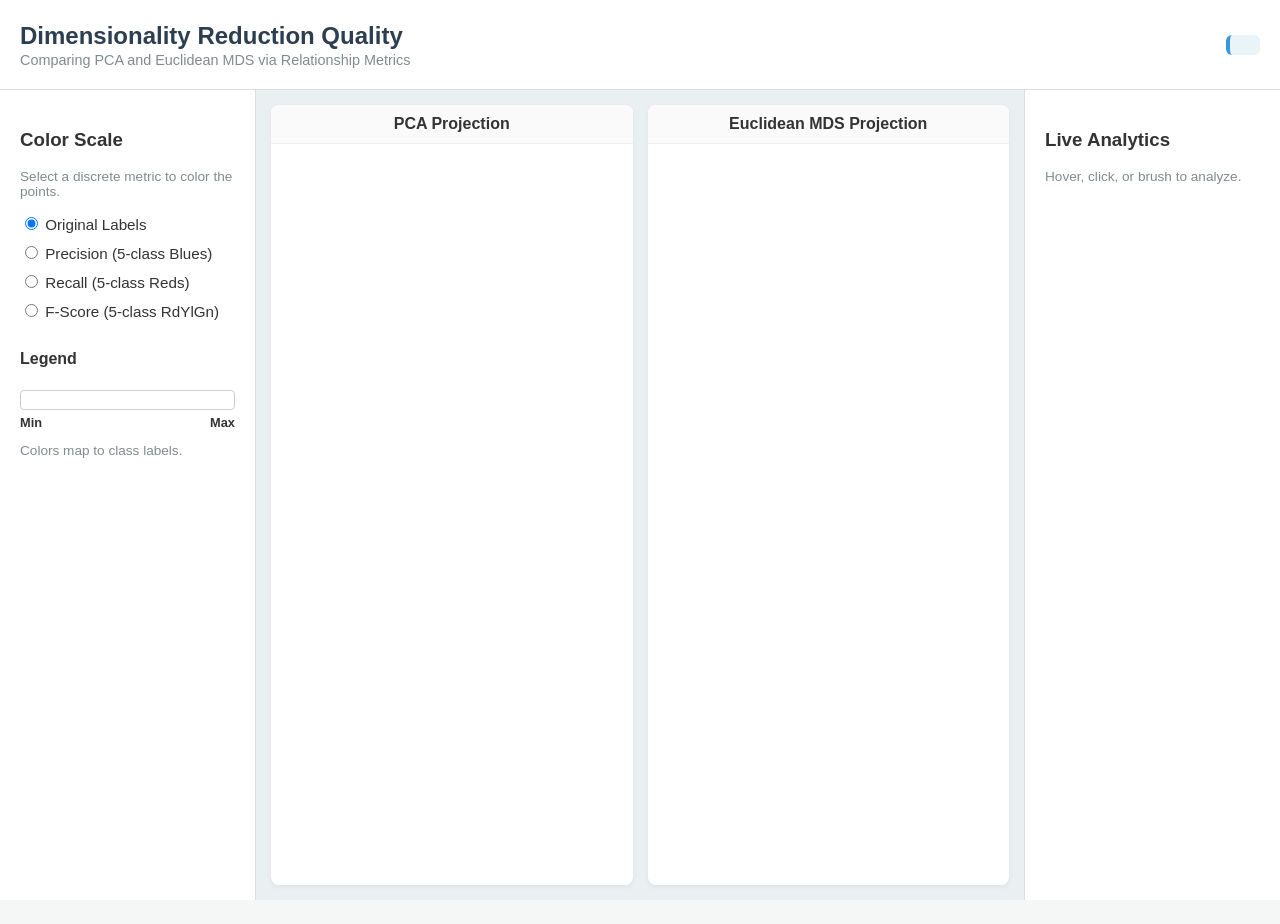
==== src/html/dashboard.html @ d19e1354 "Second version" ====
<!DOCTYPE html>
<html lang="en">
<head>
    <meta charset="UTF-8">
    <meta name="viewport" content="width=device-width, initial-scale=1.0">
    <title>DR Quality & Artifacts Dashboard</title>
    <link rel="stylesheet" href="../css/dashboard.css">
    <script src="https://d3js.org/d3.v7.min.js"></script>
</head>
<body>

    <div id="app-grid">
        <header class="header">
            <div>
                <h1>Dimensionality Reduction Quality</h1>
                <p class="subtitle">Comparing PCA and Euclidean MDS via Relationship Metrics</p>
            </div>
            <div id="global-assessment" class="assessment-box"></div>
        </header>

        <aside class="left-panel">
            <h3>Color Scale</h3>
            <p class="help-text">Select a discrete metric to color the points.</p>
            
            <div class="control-group">
                <label><input type="radio" name="colorMode" value="original" checked> Original Labels</label>
                <label><input type="radio" name="colorMode" value="precision"> Precision (5-class Blues)</label>
                <label><input type="radio" name="colorMode" value="recall"> Recall (5-class Reds)</label>
                <label><input type="radio" name="colorMode" value="fscore"> F-Score (5-class RdYlGn)</label>
            </div>

            <div id="legend-container">
                <h4>Legend</h4>
                <div id="legend-gradient"></div>
                <div class="legend-labels">
                    <span id="legend-min">Min</span>
                    <span id="legend-max">Max</span>
                </div>
                <p id="legend-description" class="help-text">Colors map to class labels.</p>
            </div>
        </aside>

        <main class="main-stage">
            <div class="plot-container">
                <div class="plot-title">PCA Projection</div>
                <div id="pca-plot" class="svg-container"></div>
            </div>
            <div class="plot-container">
                <div class="plot-title">Euclidean MDS Projection</div>
                <div id="mds-plot" class="svg-container"></div>
            </div>
        </main>

        <aside class="right-panel">
            <h3>Live Analytics</h3>
            <p class="help-text">Hover, click, or brush to analyze.</p>
            
            <div id="brush-stats" class="hidden">
                <div class="stat-card">
                    <h4>Selection Size</h4>
                    <p class="big-number" id="stat-count">0</p>
                </div>
                
                <div class="gauge-container">
                    <h4>Avg F-Score</h4>
                    <svg id="gauge-chart" width="160" height="100"></svg>
                    <div id="gauge-value" class="gauge-label">0.000</div>
                </div>

                <div class="stat-details">
                    <p><strong>Avg Precision:</strong> <span id="stat-precision">0</span></p>
                    <p><strong>Avg Recall:</strong> <span id="stat-recall">0</span></p>
                </div>
            </div>
        </aside>
    </div>

    <div id="tooltip"></div>

    <script src="../js/dashboard.js"></script>
</body>
</html>
---- src/css/dashboard.css ----
* {
    box-sizing: border-box;
}

body {
    margin: 0;
    padding: 0;
    width: 100vw;
    height: 100vh;
    overflow: hidden; /* No scrolling allowed */
    font-family: 'Segoe UI', Tahoma, Geneva, Verdana, sans-serif;
    background-color: #f4f7f6;
    color: #333;
}

/* CSS Grid Setup */
#app-grid {
    display: grid;
    grid-template-columns: 20% 60% 20%;
    grid-template-rows: 10% 90%;
    height: 100vh;
    width: 100vw;
}

/* Header */
.header {
    grid-column: 1 / 4;
    grid-row: 1;
    background-color: #ffffff;
    border-bottom: 1px solid #ddd;
    padding: 0 20px;
    display: flex;
    justify-content: space-between;
    align-items: center;
}

h1 { margin: 0; font-size: 1.5rem; color: #2c3e50; }
.subtitle { margin: 2px 0 0 0; font-size: 0.9rem; color: #7f8c8d; }

.assessment-box {
    background: #e8f4f8;
    padding: 10px 15px;
    border-radius: 6px;
    border-left: 4px solid #3498db;
    font-weight: bold;
    font-size: 0.95rem;
}

/* Panels */
.left-panel, .right-panel {
    background: #ffffff;
    padding: 20px;
    overflow-y: auto;
}

.left-panel { border-right: 1px solid #ddd; }
.right-panel { border-left: 1px solid #ddd; }

.help-text { font-size: 0.85rem; color: #7f8c8d; margin-bottom: 15px; }

/* Radio Buttons */
.control-group { display: flex; flex-direction: column; gap: 10px; margin-bottom: 30px; }
.control-group label { cursor: pointer; font-size: 0.95rem; }

/* Legend */
#legend-gradient { height: 20px; border-radius: 4px; border: 1px solid #ccc; margin-top: 10px; }
.legend-labels { display: flex; justify-content: space-between; font-size: 0.8rem; margin-top: 5px; font-weight: bold; }

/* Main Stage */
.main-stage {
    display: flex;
    flex-direction: row;
    gap: 15px;
    padding: 15px;
    background: #eaeff1;
}

.plot-container {
    flex: 1;
    display: flex;
    flex-direction: column;
    background: #fff;
    border-radius: 8px;
    box-shadow: 0 2px 5px rgba(0,0,0,0.05);
}

.plot-title {
    text-align: center;
    padding: 10px;
    font-weight: 600;
    border-bottom: 1px solid #eee;
    background: #fafafa;
    border-radius: 8px 8px 0 0;
}

.svg-container { flex: 1; position: relative; width: 100%; height: 100%; }
svg { width: 100%; height: 100%; display: block; }

/* Utilities */
.hidden { display: none !important; }

/* Tooltip */
#tooltip {
    position: absolute;
    opacity: 0;
    background: rgba(44, 62, 80, 0.95);
    color: white;
    padding: 12px;
    border-radius: 6px;
    pointer-events: none;
    font-size: 0.85rem;
    line-height: 1.4;
    z-index: 1000;
    box-shadow: 0 4px 6px rgba(0,0,0,0.1);
    transition: opacity 0.1s ease;
}
#tooltip strong { color: #f1c40f; }

* { box-sizing: border-box; }
body { margin: 0; padding: 0; width: 100vw; height: 100vh; overflow: hidden; font-family: 'Segoe UI', Tahoma, Geneva, Verdana, sans-serif; background-color: #f4f7f6; color: #333; }
#app-grid { display: grid; grid-template-columns: 20% 60% 20%; grid-template-rows: 10% 90%; height: 100vh; width: 100vw; }
.header { grid-column: 1 / 4; grid-row: 1; background-color: #ffffff; border-bottom: 1px solid #ddd; padding: 0 20px; display: flex; justify-content: space-between; align-items: center; }
h1 { margin: 0; font-size: 1.5rem; color: #2c3e50; }
.subtitle { margin: 2px 0 0 0; font-size: 0.9rem; color: #7f8c8d; }
.assessment-box { background: #e8f4f8; padding: 10px 15px; border-radius: 6px; border-left: 4px solid #3498db; font-weight: bold; font-size: 0.95rem; }
.left-panel, .right-panel { background: #ffffff; padding: 20px; overflow-y: auto; }
.left-panel { border-right: 1px solid #ddd; }
.right-panel { border-left: 1px solid #ddd; }
.help-text { font-size: 0.85rem; color: #7f8c8d; margin-bottom: 15px; }
.control-group { display: flex; flex-direction: column; gap: 10px; margin-bottom: 30px; }
.control-group label { cursor: pointer; font-size: 0.95rem; }
#legend-gradient { height: 20px; border-radius: 4px; border: 1px solid #ccc; margin-top: 10px; display: flex; }
.legend-color-block { flex: 1; height: 100%; }
.legend-labels { display: flex; justify-content: space-between; font-size: 0.8rem; margin-top: 5px; font-weight: bold; }
.main-stage { display: flex; flex-direction: row; gap: 15px; padding: 15px; background: #eaeff1; }
.plot-container { flex: 1; display: flex; flex-direction: column; background: #fff; border-radius: 8px; box-shadow: 0 2px 5px rgba(0,0,0,0.05); }
.plot-title { text-align: center; padding: 10px; font-weight: 600; border-bottom: 1px solid #eee; background: #fafafa; border-radius: 8px 8px 0 0; }
.svg-container { flex: 1; position: relative; width: 100%; height: 100%; }
svg { width: 100%; height: 100%; display: block; }
.hidden { display: none !important; }
#tooltip { position: absolute; opacity: 0; background: rgba(44, 62, 80, 0.95); color: white; padding: 12px; border-radius: 6px; pointer-events: none; font-size: 0.85rem; line-height: 1.4; z-index: 1000; box-shadow: 0 4px 6px rgba(0,0,0,0.1); transition: opacity 0.1s ease; }
#tooltip strong { color: #f1c40f; }

/* NEW: Live Analytics Styles */
.stat-card { text-align: center; margin-bottom: 20px; background: #f8f9fa; padding: 10px; border-radius: 8px; border: 1px solid #eee; }
.stat-card h4 { margin: 0 0 5px 0; color: #7f8c8d; font-size: 0.9rem; text-transform: uppercase; }
.big-number { font-size: 2rem; font-weight: bold; margin: 0; color: #2c3e50; }
.gauge-container { text-align: center; margin-bottom: 20px; }
.gauge-container h4 { margin: 0 0 10px 0; color: #7f8c8d; font-size: 0.9rem; text-transform: uppercase; }
.gauge-label { font-size: 1.5rem; font-weight: bold; margin-top: -15px; color: #2c3e50; }
.stat-details { font-size: 0.9rem; background: #f8f9fa; padding: 15px; border-radius: 8px; border: 1px solid #eee; }
.stat-details p { margin: 8px 0; display: flex; justify-content: space-between; }
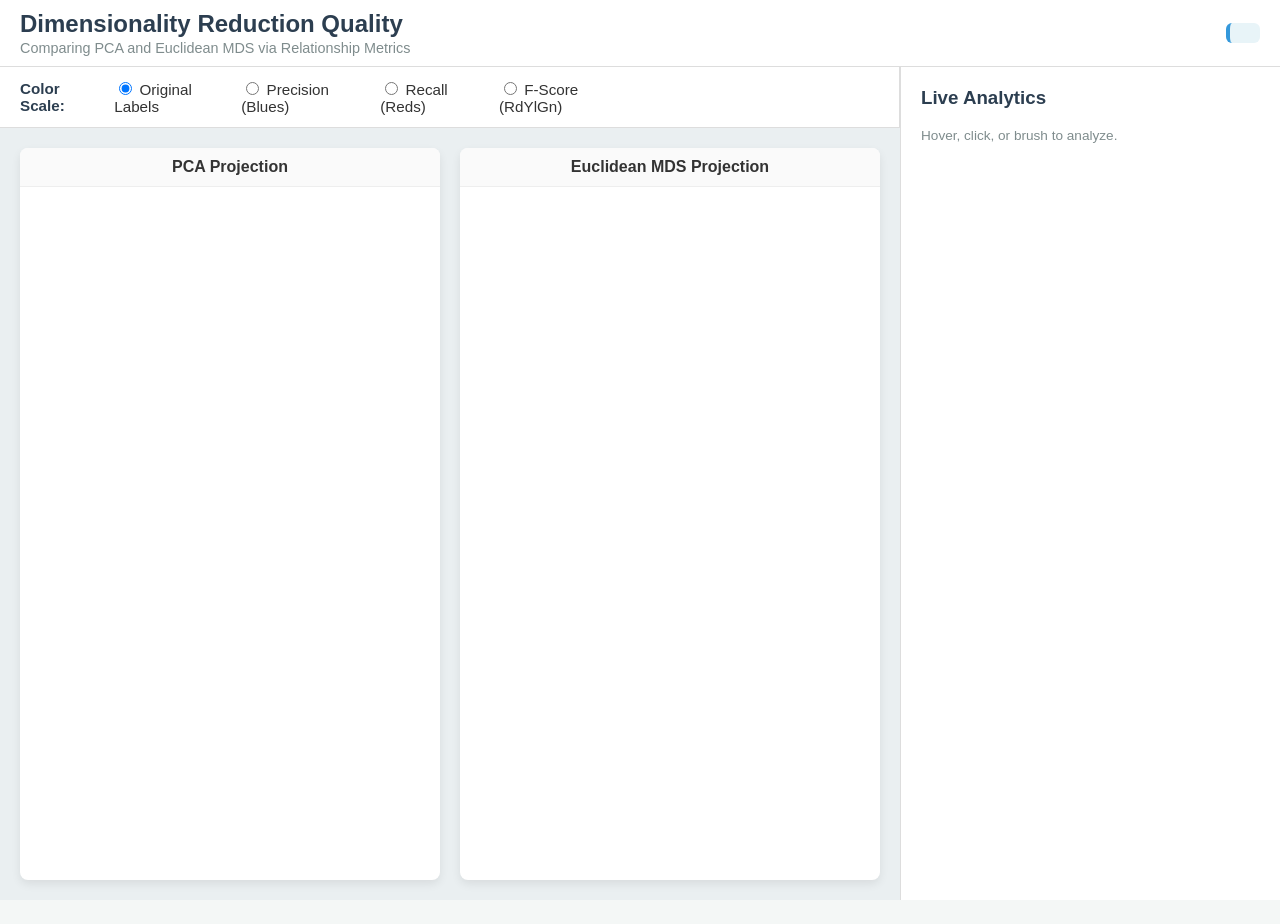
==== commit d38f7c56: "." ====
--- a/src/html/dashboard.html
+++ b/src/html/dashboard.html
@@ -15,30 +15,43 @@
                 <h1>Dimensionality Reduction Quality</h1>
                 <p class="subtitle">Comparing PCA and Euclidean MDS via Relationship Metrics</p>
             </div>
-            <div id="global-assessment" class="assessment-box"></div>
+            
+            <div class="header-stats">
+                <div id="global-assessment" class="assessment-box"></div>
+                
+                <div class="projection-metrics">
+                    <div class="proj-metric-col">
+                        <strong>PCA Global</strong>
+                        <span>Trust: <span id="val-pca-trust">0%</span></span>
+                        <span>Cont: <span id="val-pca-cont">0%</span></span>
+                    </div>
+                    <div class="proj-metric-col">
+                        <strong>MDS Global</strong>
+                        <span>Trust: <span id="val-mds-trust">0%</span></span>
+                        <span>Cont: <span id="val-mds-cont">0%</span></span>
+                    </div>
+                </div>
+            </div>
         </header>
 
-        <aside class="left-panel">
-            <h3>Color Scale</h3>
-            <p class="help-text">Select a discrete metric to color the points.</p>
-            
-            <div class="control-group">
-                <label><input type="radio" name="colorMode" value="original" checked> Original Labels</label>
-                <label><input type="radio" name="colorMode" value="precision"> Precision (5-class Blues)</label>
-                <label><input type="radio" name="colorMode" value="recall"> Recall (5-class Reds)</label>
-                <label><input type="radio" name="colorMode" value="fscore"> F-Score (5-class RdYlGn)</label>
+        <section class="top-controls">
+            <div class="controls-left">
+                <span class="control-label"><strong>Color Scale:</strong></span>
+                <div class="control-group">
+                    <label><input type="radio" name="colorMode" value="original" checked> Original Labels</label>
+                    <label><input type="radio" name="colorMode" value="precision"> Precision (Blues)</label>
+                    <label><input type="radio" name="colorMode" value="recall"> Recall (Reds)</label>
+                    <label><input type="radio" name="colorMode" value="fscore"> F-Score (RdYlGn)</label>
+                </div>
             </div>
-
-            <div id="legend-container">
-                <h4>Legend</h4>
+            <div class="controls-right" id="legend-container">
                 <div id="legend-gradient"></div>
-                <div class="legend-labels">
-                    <span id="legend-min">Min</span>
-                    <span id="legend-max">Max</span>
+                <div class="legend-labels" id="legend-labels">
+                    <span id="legend-min"></span>
+                    <span id="legend-max"></span>
                 </div>
-                <p id="legend-description" class="help-text">Colors map to class labels.</p>
             </div>
-        </aside>
+        </section>
 
         <main class="main-stage">
             <div class="plot-container">
@@ -57,19 +70,28 @@
             
             <div id="brush-stats" class="hidden">
                 <div class="stat-card">
-                    <h4>Selection Size</h4>
+                    <h4>Selected Points</h4>
                     <p class="big-number" id="stat-count">0</p>
                 </div>
                 
-                <div class="gauge-container">
-                    <h4>Avg F-Score</h4>
-                    <svg id="gauge-chart" width="160" height="100"></svg>
-                    <div id="gauge-value" class="gauge-label">0.000</div>
-                </div>
+                <div class="gauges-wrapper">
+                    <div class="gauge-container">
+                        <h4>Precision</h4>
+                        <svg id="gauge-precision"></svg>
+                        <div id="val-precision" class="gauge-label">0%</div>
+                    </div>
 
-                <div class="stat-details">
-                    <p><strong>Avg Precision:</strong> <span id="stat-precision">0</span></p>
-                    <p><strong>Avg Recall:</strong> <span id="stat-recall">0</span></p>
+                    <div class="gauge-container">
+                        <h4>Recall</h4>
+                        <svg id="gauge-recall"></svg>
+                        <div id="val-recall" class="gauge-label">0%</div>
+                    </div>
+
+                    <div class="gauge-container">
+                        <h4>F-Score</h4>
+                        <svg id="gauge-fscore"></svg>
+                        <div id="val-fscore" class="gauge-label">0%</div>
+                    </div>
                 </div>
             </div>
         </aside>
--- a/src/css/dashboard.css
+++ b/src/css/dashboard.css
@@ -1,152 +1,104 @@
-* {
-    box-sizing: border-box;
+/* =========================================
+   RESET E IMPOSTAZIONI GLOBALI
+   ========================================= */
+* { box-sizing: border-box; }
+body { margin: 0; padding: 0; width: 100vw; height: 100vh; overflow: hidden; font-family: 'Segoe UI', Tahoma, Geneva, Verdana, sans-serif; background-color: #f4f7f6; color: #333; }
+
+/* =========================================
+   LAYOUT PRINCIPALE (CSS GRID)
+   ========================================= */
+#app-grid { 
+    display: grid; 
+    grid-template-columns: 1fr 380px; 
+    grid-template-rows: auto auto 1fr; 
+    grid-template-areas: 
+        "header header"
+        "controls analytics"
+        "main analytics";
+    height: 100vh; 
+    width: 100vw; 
 }
 
-body {
-    margin: 0;
-    padding: 0;
-    width: 100vw;
-    height: 100vh;
-    overflow: hidden; /* No scrolling allowed */
-    font-family: 'Segoe UI', Tahoma, Geneva, Verdana, sans-serif;
-    background-color: #f4f7f6;
-    color: #333;
-}
-
-/* CSS Grid Setup */
-#app-grid {
-    display: grid;
-    grid-template-columns: 20% 60% 20%;
-    grid-template-rows: 10% 90%;
-    height: 100vh;
-    width: 100vw;
-}
-
-/* Header */
-.header {
-    grid-column: 1 / 4;
-    grid-row: 1;
-    background-color: #ffffff;
-    border-bottom: 1px solid #ddd;
-    padding: 0 20px;
-    display: flex;
-    justify-content: space-between;
-    align-items: center;
-}
-
+/* =========================================
+   HEADER & STATIC ANALYTICS
+   ========================================= */
+.header { grid-area: header; background-color: #ffffff; border-bottom: 1px solid #ddd; padding: 10px 20px; display: flex; justify-content: space-between; align-items: center; }
 h1 { margin: 0; font-size: 1.5rem; color: #2c3e50; }
 .subtitle { margin: 2px 0 0 0; font-size: 0.9rem; color: #7f8c8d; }
 
-.assessment-box {
-    background: #e8f4f8;
-    padding: 10px 15px;
-    border-radius: 6px;
-    border-left: 4px solid #3498db;
-    font-weight: bold;
-    font-size: 0.95rem;
-}
+.header-stats { display: flex; gap: 20px; align-items: center; }
 
-/* Panels */
-.left-panel, .right-panel {
-    background: #ffffff;
-    padding: 20px;
-    overflow-y: auto;
-}
+.assessment-box { background: #e8f4f8; padding: 10px 15px; border-radius: 6px; border-left: 4px solid #3498db; font-weight: normal; font-size: 0.95rem; }
 
-.left-panel { border-right: 1px solid #ddd; }
-.right-panel { border-left: 1px solid #ddd; }
+.projection-metrics { display: none; } /* Moved to right panel */
+.proj-metric-col { display: flex; flex-direction: column; font-size: 0.85rem; color: #555; }
+.proj-metric-col strong { color: #2c3e50; border-bottom: 1px solid #ddd; margin-bottom: 4px; padding-bottom: 2px; }
+.proj-metric-col span { margin-bottom: 2px; }
+.proj-metric-col span span { font-weight: bold; color: #2980b9; }
 
-.help-text { font-size: 0.85rem; color: #7f8c8d; margin-bottom: 15px; }
-
-/* Radio Buttons */
-.control-group { display: flex; flex-direction: column; gap: 10px; margin-bottom: 30px; }
+/* =========================================
+   TOP CONTROLS (Orizzontali)
+   ========================================= */
+.top-controls { grid-area: controls; background: #ffffff; border-bottom: 1px solid #ddd; border-right: 1px solid #ddd; padding: 10px 20px; display: flex; flex-direction: row; align-items: center; justify-content: space-between; }
+.controls-left { display: flex; flex-direction: row; align-items: center; gap: 15px; }
+.control-label { color: #2c3e50; font-size: 0.95rem; }
+.control-group { display: flex; flex-direction: row; gap: 15px; }
 .control-group label { cursor: pointer; font-size: 0.95rem; }
 
-/* Legend */
-#legend-gradient { height: 20px; border-radius: 4px; border: 1px solid #ccc; margin-top: 10px; }
-.legend-labels { display: flex; justify-content: space-between; font-size: 0.8rem; margin-top: 5px; font-weight: bold; }
+/* Contenitore per la legenda. Altezza minima fissa per evitare salti nel layout
+   quando si cambia modalità di colore. */
+.controls-right { 
+    display: flex; 
+    flex-direction: column; 
+    justify-content: center; /* Centra verticalmente la legenda quando occupa meno spazio */
+    min-width: 250px; 
+    min-height: 40px; }
+#legend-gradient { height: 18px; border-radius: 4px; display: flex; align-items: center; justify-content: space-between; }
+.legend-color-block { flex: 1; height: 100%; }
+.legend-cluster-item { display: flex; flex-direction: row; align-items: center; gap: 5px; font-size: 0.85rem; font-weight: bold; }
+.legend-cluster-dot { width: 14px; height: 14px; border-radius: 50%; border: 1px solid #ccc; }
+.legend-labels { display: flex; justify-content: space-between; font-size: 0.75rem; margin-top: 4px; font-weight: bold; color: #555; }
 
-/* Main Stage */
-.main-stage {
-    display: flex;
-    flex-direction: row;
-    gap: 15px;
-    padding: 15px;
-    background: #eaeff1;
-}
-
-.plot-container {
-    flex: 1;
-    display: flex;
-    flex-direction: column;
-    background: #fff;
-    border-radius: 8px;
-    box-shadow: 0 2px 5px rgba(0,0,0,0.05);
-}
-
-.plot-title {
-    text-align: center;
-    padding: 10px;
-    font-weight: 600;
-    border-bottom: 1px solid #eee;
-    background: #fafafa;
-    border-radius: 8px 8px 0 0;
-}
-
-.svg-container { flex: 1; position: relative; width: 100%; height: 100%; }
+/* =========================================
+   MAIN STAGE (Centro - Scatterplots)
+   ========================================= */
+.main-stage { grid-area: main; display: flex; flex-direction: row; gap: 20px; padding: 20px; background: #eaeff1; overflow: hidden; }
+.plot-container { flex: 1; min-width: 0; height: 100%; display: flex; flex-direction: column; background: #fff; border-radius: 8px; box-shadow: 0 4px 10px rgba(0,0,0,0.08); overflow: hidden; }
+.plot-title { text-align: center; padding: 10px; font-weight: 600; border-bottom: 1px solid #eee; background: #fafafa; flex-shrink: 0; }
+.svg-container { flex: 1; position: relative; min-height: 0; width: 100%; padding: 0; display: flex; align-items: center; justify-content: center; }
 svg { width: 100%; height: 100%; display: block; }
 
-/* Utilities */
+/* =========================================
+   LIVE ANALYTICS (Right Panel)
+   ========================================= */
+.right-panel { grid-area: analytics; background: #ffffff; border-left: 1px solid #ddd; padding: 20px; overflow-y: auto; }
+.right-panel h3 { margin-top: 0; color: #2c3e50; }
+.help-text { font-size: 0.85rem; color: #7f8c8d; margin-bottom: 15px; }
 .hidden { display: none !important; }
 
-/* Tooltip */
-#tooltip {
-    position: absolute;
-    opacity: 0;
-    background: rgba(44, 62, 80, 0.95);
-    color: white;
-    padding: 12px;
-    border-radius: 6px;
-    pointer-events: none;
-    font-size: 0.85rem;
-    line-height: 1.4;
-    z-index: 1000;
-    box-shadow: 0 4px 6px rgba(0,0,0,0.1);
-    transition: opacity 0.1s ease;
+.stat-card { text-align: center; margin-bottom: 25px; background: #f8f9fa; padding: 15px; border-radius: 8px; border: 1px solid #eee; }
+.stat-card h4 { margin: 0 0 5px 0; color: #7f8c8d; font-size: 0.95rem; text-transform: uppercase; }
+.big-number { font-size: 2.5rem; font-weight: bold; margin: 0; color: #2c3e50; }
+
+.quality-grid {
+    display: inline-grid;
+    grid-template-columns: 60px 1fr 1fr;
+    gap: 8px 15px;
+    font-size: 0.9rem;
+    text-align: left;
 }
+.quality-header { font-weight: bold; color: #2c3e50; font-size: 0.8rem; text-transform: uppercase; text-align: right; }
+.quality-label { font-weight: bold; color: #34495e; }
+.quality-value { font-weight: bold; color: #2980b9; text-align: right; font-size: 1rem; }
+
+.gauges-wrapper { display: flex; flex-direction: row; justify-content: space-between; gap: 10px; }
+.gauge-container { flex: 1; display: flex; flex-direction: column; align-items: center; text-align: center; background: #fff; padding: 10px 5px; border-radius: 8px; border: 1px solid #eee; box-shadow: 0 2px 5px rgba(0,0,0,0.02); }
+.gauge-container h4 { margin: 0 0 10px 0; color: #2c3e50; font-size: 0.8rem; text-transform: uppercase; }
+.gauge-label { font-size: 1.1rem; font-weight: bold; margin-top: 5px; color: #2980b9; }
+
+/* =========================================
+   TOOLTIP
+   ========================================= */
+#tooltip { position: absolute; opacity: 0; background: rgba(30, 40, 50, 0.95); color: white; padding: 12px; border-radius: 6px; pointer-events: none; font-size: 0.85rem; line-height: 1.5; z-index: 1000; box-shadow: 0 4px 8px rgba(0,0,0,0.2); transition: opacity 0.1s ease; border-left: 4px solid #f1c40f; }
 #tooltip strong { color: #f1c40f; }
-
-* { box-sizing: border-box; }
-body { margin: 0; padding: 0; width: 100vw; height: 100vh; overflow: hidden; font-family: 'Segoe UI', Tahoma, Geneva, Verdana, sans-serif; background-color: #f4f7f6; color: #333; }
-#app-grid { display: grid; grid-template-columns: 20% 60% 20%; grid-template-rows: 10% 90%; height: 100vh; width: 100vw; }
-.header { grid-column: 1 / 4; grid-row: 1; background-color: #ffffff; border-bottom: 1px solid #ddd; padding: 0 20px; display: flex; justify-content: space-between; align-items: center; }
-h1 { margin: 0; font-size: 1.5rem; color: #2c3e50; }
-.subtitle { margin: 2px 0 0 0; font-size: 0.9rem; color: #7f8c8d; }
-.assessment-box { background: #e8f4f8; padding: 10px 15px; border-radius: 6px; border-left: 4px solid #3498db; font-weight: bold; font-size: 0.95rem; }
-.left-panel, .right-panel { background: #ffffff; padding: 20px; overflow-y: auto; }
-.left-panel { border-right: 1px solid #ddd; }
-.right-panel { border-left: 1px solid #ddd; }
-.help-text { font-size: 0.85rem; color: #7f8c8d; margin-bottom: 15px; }
-.control-group { display: flex; flex-direction: column; gap: 10px; margin-bottom: 30px; }
-.control-group label { cursor: pointer; font-size: 0.95rem; }
-#legend-gradient { height: 20px; border-radius: 4px; border: 1px solid #ccc; margin-top: 10px; display: flex; }
-.legend-color-block { flex: 1; height: 100%; }
-.legend-labels { display: flex; justify-content: space-between; font-size: 0.8rem; margin-top: 5px; font-weight: bold; }
-.main-stage { display: flex; flex-direction: row; gap: 15px; padding: 15px; background: #eaeff1; }
-.plot-container { flex: 1; display: flex; flex-direction: column; background: #fff; border-radius: 8px; box-shadow: 0 2px 5px rgba(0,0,0,0.05); }
-.plot-title { text-align: center; padding: 10px; font-weight: 600; border-bottom: 1px solid #eee; background: #fafafa; border-radius: 8px 8px 0 0; }
-.svg-container { flex: 1; position: relative; width: 100%; height: 100%; }
-svg { width: 100%; height: 100%; display: block; }
-.hidden { display: none !important; }
-#tooltip { position: absolute; opacity: 0; background: rgba(44, 62, 80, 0.95); color: white; padding: 12px; border-radius: 6px; pointer-events: none; font-size: 0.85rem; line-height: 1.4; z-index: 1000; box-shadow: 0 4px 6px rgba(0,0,0,0.1); transition: opacity 0.1s ease; }
-#tooltip strong { color: #f1c40f; }
-
-/* NEW: Live Analytics Styles */
-.stat-card { text-align: center; margin-bottom: 20px; background: #f8f9fa; padding: 10px; border-radius: 8px; border: 1px solid #eee; }
-.stat-card h4 { margin: 0 0 5px 0; color: #7f8c8d; font-size: 0.9rem; text-transform: uppercase; }
-.big-number { font-size: 2rem; font-weight: bold; margin: 0; color: #2c3e50; }
-.gauge-container { text-align: center; margin-bottom: 20px; }
-.gauge-container h4 { margin: 0 0 10px 0; color: #7f8c8d; font-size: 0.9rem; text-transform: uppercase; }
-.gauge-label { font-size: 1.5rem; font-weight: bold; margin-top: -15px; color: #2c3e50; }
-.stat-details { font-size: 0.9rem; background: #f8f9fa; padding: 15px; border-radius: 8px; border: 1px solid #eee; }
-.stat-details p { margin: 8px 0; display: flex; justify-content: space-between; }+.tt-diagnosis { margin-top: 8px; padding-top: 8px; border-top: 1px solid #555; font-style: italic; color: #ecf0f1; }
